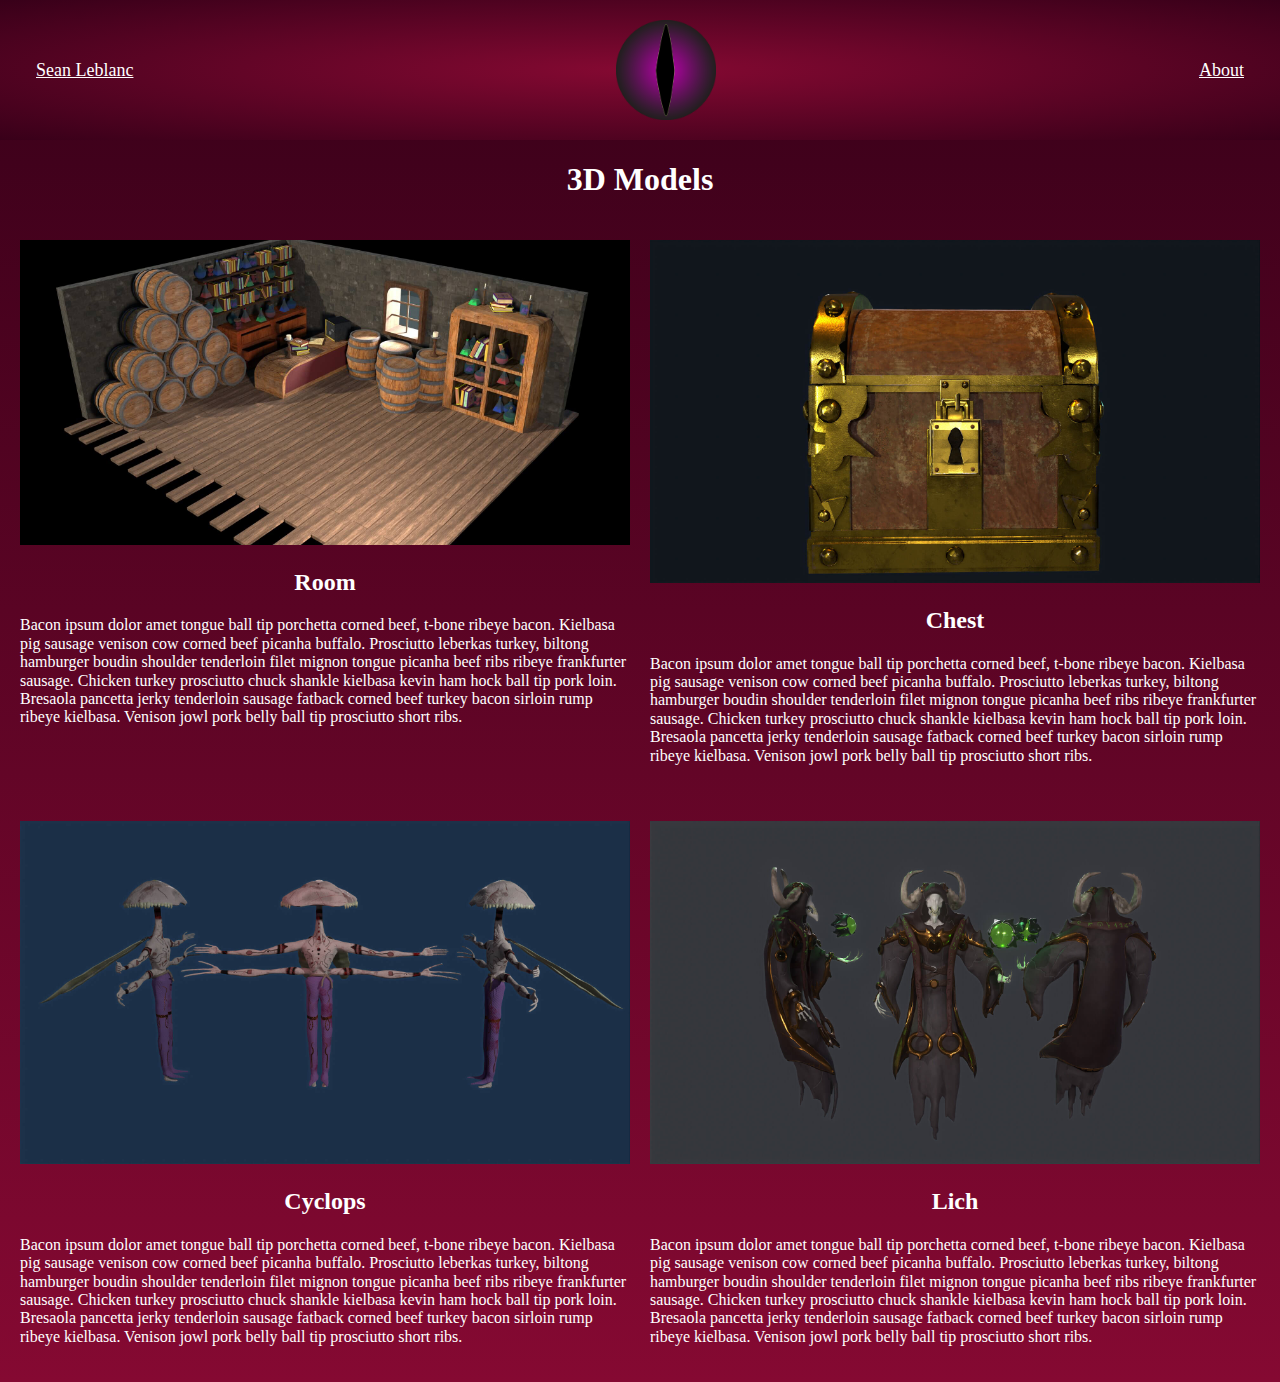
==== 3d.html @ b7f30210 "Finalized Website (mostly)" ====
<!doctype html>
<html class="no-js" lang="English">

<head>
  <meta charset="utf-8">
  <title>Sean Leblanc Portfolio Website 3D Content</title>
  <meta name="description" content="A website containing 3D content for my portfolio">
  <meta name="viewport" content="width=device-width, initial-scale=1">

  <meta property="og:title" content="">
  <meta property="og:type" content="">
  <meta property="og:url" content="">
  <meta property="og:image" content="">

  <link rel="manifest" href="site.webmanifest">
  <link rel="apple-touch-icon" href="icon.png">
  <!-- Place favicon.ico in the root directory -->

  <link rel="stylesheet" href="css/normalize.css">
  <link rel="stylesheet" href="css/main.css">

  <meta name="theme-color" content="#fafafa">
</head>

<header class="main-header">
  <nav>
    <a class="button" href="home.html">Sean Leblanc</a>
  </nav>
  <img class="header-logo" src="img/eye.png" alt="eye.png">
  <nav>
    <a class="button" href="about.html">About</a>
  </nav>
</header>

<body class="page-color">
    <h1 class="title">3D Models</h1>
    <div class="content-row">
        <div>
          <img src="img/room.jpg" alt="">
          <h2 class="title">Room</h2>
          <p>Bacon ipsum dolor amet tongue ball tip porchetta corned beef, t-bone ribeye bacon. Kielbasa pig sausage venison cow corned beef picanha buffalo. Prosciutto leberkas turkey, biltong hamburger boudin shoulder tenderloin filet mignon tongue picanha beef ribs ribeye frankfurter sausage. Chicken turkey prosciutto chuck shankle kielbasa kevin ham hock ball tip pork loin. Bresaola pancetta jerky tenderloin sausage fatback corned beef turkey bacon sirloin rump ribeye kielbasa. Venison jowl pork belly ball tip prosciutto short ribs.</p>
        </div>
        <div>
          <img src="img/chest.jpg" alt="">
          <h2 class="title">Chest</h2>
          <p>Bacon ipsum dolor amet tongue ball tip porchetta corned beef, t-bone ribeye bacon. Kielbasa pig sausage venison cow corned beef picanha buffalo. Prosciutto leberkas turkey, biltong hamburger boudin shoulder tenderloin filet mignon tongue picanha beef ribs ribeye frankfurter sausage. Chicken turkey prosciutto chuck shankle kielbasa kevin ham hock ball tip pork loin. Bresaola pancetta jerky tenderloin sausage fatback corned beef turkey bacon sirloin rump ribeye kielbasa. Venison jowl pork belly ball tip prosciutto short ribs.</p>
        </div>
      </div>
      <div class="content-row">
        <div>
          <img src="img/cyclops.jpg" alt="">
          <h2 class="title">Cyclops</h2>
          <p>Bacon ipsum dolor amet tongue ball tip porchetta corned beef, t-bone ribeye bacon. Kielbasa pig sausage venison cow corned beef picanha buffalo. Prosciutto leberkas turkey, biltong hamburger boudin shoulder tenderloin filet mignon tongue picanha beef ribs ribeye frankfurter sausage. Chicken turkey prosciutto chuck shankle kielbasa kevin ham hock ball tip pork loin. Bresaola pancetta jerky tenderloin sausage fatback corned beef turkey bacon sirloin rump ribeye kielbasa. Venison jowl pork belly ball tip prosciutto short ribs.</p>
        </div>
        <div>
          <img src="img/lich.jpg" alt="">
          <h2 class="title">Lich</h2>
          <p>Bacon ipsum dolor amet tongue ball tip porchetta corned beef, t-bone ribeye bacon. Kielbasa pig sausage venison cow corned beef picanha buffalo. Prosciutto leberkas turkey, biltong hamburger boudin shoulder tenderloin filet mignon tongue picanha beef ribs ribeye frankfurter sausage. Chicken turkey prosciutto chuck shankle kielbasa kevin ham hock ball tip pork loin. Bresaola pancetta jerky tenderloin sausage fatback corned beef turkey bacon sirloin rump ribeye kielbasa. Venison jowl pork belly ball tip prosciutto short ribs.</p>
        </div>
      </div>
</body>
---- css/main.css ----
.preamble p {
  display: none;
  display: inline;
  display: inline-block;
  display: block;
}

img {
  width: 100%;
  height: auto;
}

.content-row {
  display: flex;
  gap: 20px;
  padding: 20px;
}

.main-header {
  position: sticky;
  top: 0;
  display: flex;
  justify-content: space-between;
  align-items: center;
  background-color: #380019;
  background-image: radial-gradient(#850932, #380019);
  color: white;
  gap: 20px;
  padding: 20px;
}

.page-color {
  background-image: linear-gradient(#380019, #850932);
  color: white;
}

.header-logo {
  max-width: 100px;
  max-height: 100px;
}

.section-background {
  display: flex;
  align-items: center;
  gap: 24px;
  padding-left: 60px;
  padding-right: 60px;
}

.section-description {
 width: 50%;
}

.section-image {
  width: 50%;
}

.button {
  border-radius: 50px;
  border: 0;
  font-size: 18px;
  color: white;
  padding: 8px 16px;
  cursor: pointer;
}

.button:hover {
  color: rgb(187, 187, 187);
}

.button:focus {
  color: black;
}

.button-about {
  border-radius: 50px;
  color: rgb(255, 255, 255);
  border: 0;
  font-size: 18px;
  padding: 8px 16px;
  cursor: pointer;
  display: flex;
  justify-content: center;
  padding: 50px;
}

.title {
  display: flex;
  justify-content: center;
}

.paragraph {
  display: flex;
  justify-content: center;
  padding: 100px;
}
.self-image {
  display: block;
  margin-left: auto;
  margin-right: auto;
  width: 50%;
}
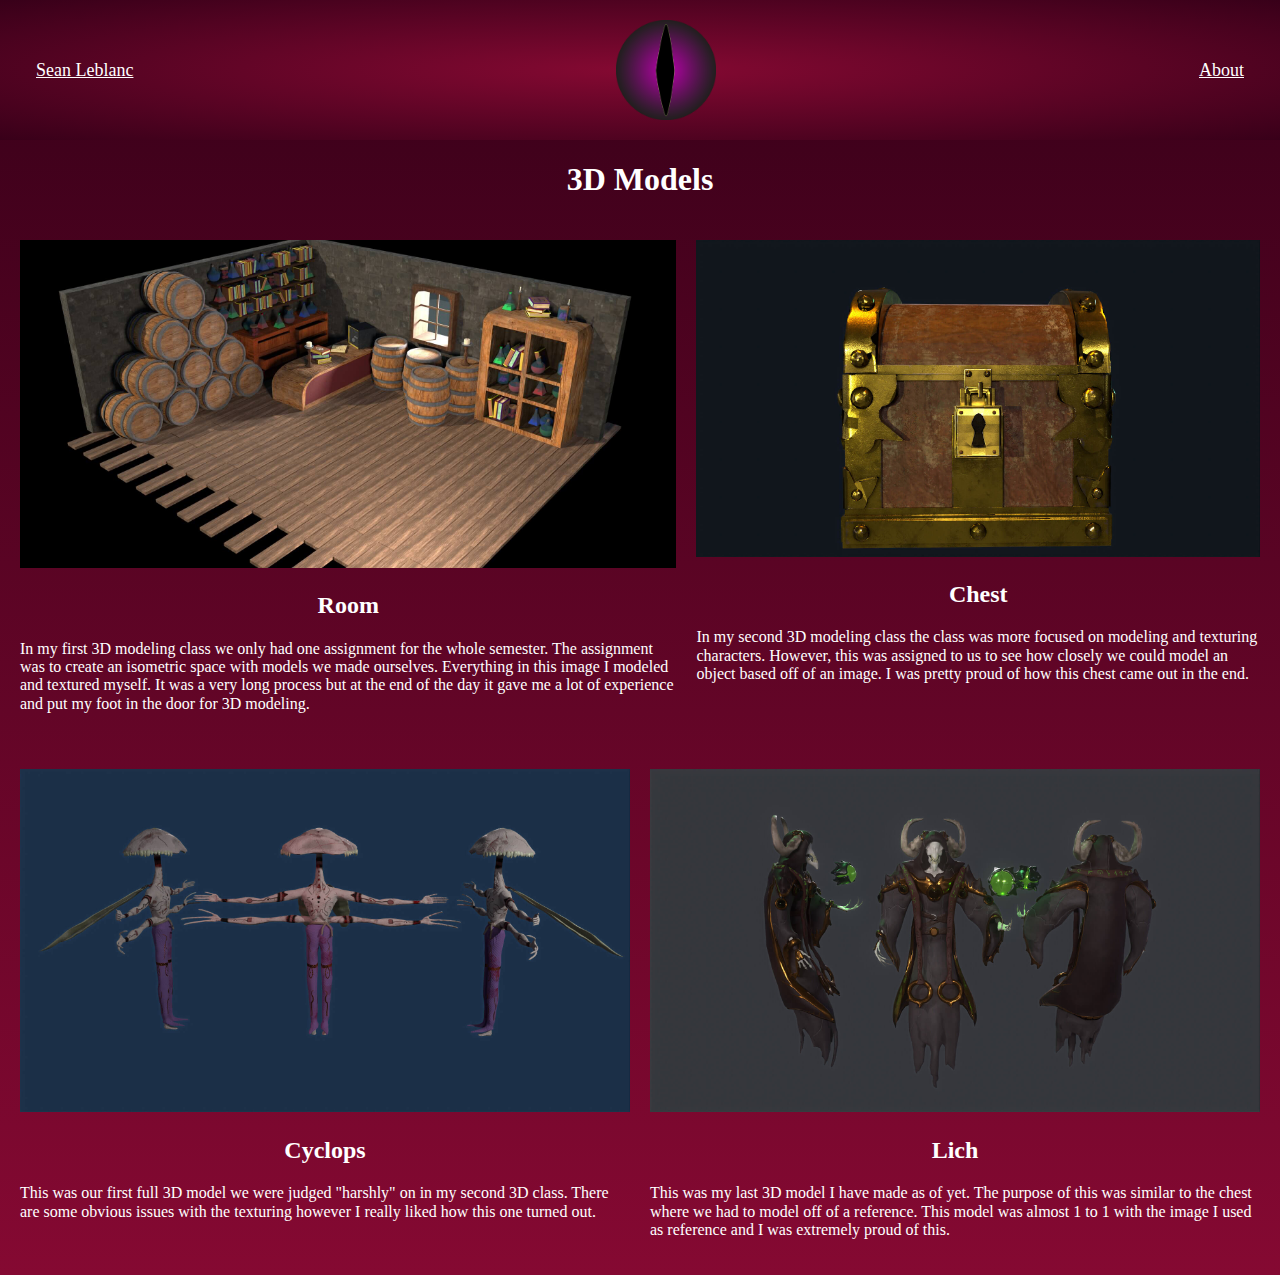
==== commit 75f8536d: "Added descriptions" ====
--- a/3d.html
+++ b/3d.html
@@ -38,24 +38,24 @@
         <div>
           <img src="img/room.jpg" alt="">
           <h2 class="title">Room</h2>
-          <p>Bacon ipsum dolor amet tongue ball tip porchetta corned beef, t-bone ribeye bacon. Kielbasa pig sausage venison cow corned beef picanha buffalo. Prosciutto leberkas turkey, biltong hamburger boudin shoulder tenderloin filet mignon tongue picanha beef ribs ribeye frankfurter sausage. Chicken turkey prosciutto chuck shankle kielbasa kevin ham hock ball tip pork loin. Bresaola pancetta jerky tenderloin sausage fatback corned beef turkey bacon sirloin rump ribeye kielbasa. Venison jowl pork belly ball tip prosciutto short ribs.</p>
+          <p>In my first 3D modeling class we only had one assignment for the whole semester. The assignment was to create an isometric space with models we made ourselves.  Everything in this image I modeled and textured myself.  It was a very long process but at the end of the day it gave me a lot of experience and put my foot in the door for 3D modeling.<p>
         </div>
         <div>
           <img src="img/chest.jpg" alt="">
           <h2 class="title">Chest</h2>
-          <p>Bacon ipsum dolor amet tongue ball tip porchetta corned beef, t-bone ribeye bacon. Kielbasa pig sausage venison cow corned beef picanha buffalo. Prosciutto leberkas turkey, biltong hamburger boudin shoulder tenderloin filet mignon tongue picanha beef ribs ribeye frankfurter sausage. Chicken turkey prosciutto chuck shankle kielbasa kevin ham hock ball tip pork loin. Bresaola pancetta jerky tenderloin sausage fatback corned beef turkey bacon sirloin rump ribeye kielbasa. Venison jowl pork belly ball tip prosciutto short ribs.</p>
+          <p>In my second 3D modeling class the class was more focused on modeling and texturing characters.  However, this was assigned to us to see how closely we could model an object based off of an image. I was pretty proud of how this chest came out in the end.</p>
         </div>
       </div>
       <div class="content-row">
         <div>
           <img src="img/cyclops.jpg" alt="">
           <h2 class="title">Cyclops</h2>
-          <p>Bacon ipsum dolor amet tongue ball tip porchetta corned beef, t-bone ribeye bacon. Kielbasa pig sausage venison cow corned beef picanha buffalo. Prosciutto leberkas turkey, biltong hamburger boudin shoulder tenderloin filet mignon tongue picanha beef ribs ribeye frankfurter sausage. Chicken turkey prosciutto chuck shankle kielbasa kevin ham hock ball tip pork loin. Bresaola pancetta jerky tenderloin sausage fatback corned beef turkey bacon sirloin rump ribeye kielbasa. Venison jowl pork belly ball tip prosciutto short ribs.</p>
+          <p>This was our first full 3D model we were judged "harshly" on in my second 3D class.  There are some obvious issues with the texturing however I really liked how this one turned out.</p>
         </div>
         <div>
           <img src="img/lich.jpg" alt="">
           <h2 class="title">Lich</h2>
-          <p>Bacon ipsum dolor amet tongue ball tip porchetta corned beef, t-bone ribeye bacon. Kielbasa pig sausage venison cow corned beef picanha buffalo. Prosciutto leberkas turkey, biltong hamburger boudin shoulder tenderloin filet mignon tongue picanha beef ribs ribeye frankfurter sausage. Chicken turkey prosciutto chuck shankle kielbasa kevin ham hock ball tip pork loin. Bresaola pancetta jerky tenderloin sausage fatback corned beef turkey bacon sirloin rump ribeye kielbasa. Venison jowl pork belly ball tip prosciutto short ribs.</p>
+          <p>This was my last 3D model I have made as of yet.  The purpose of this was similar to the chest where we had to model off of a reference.  This model was almost 1 to 1 with the image I used as reference and I was extremely proud of this.</p>
         </div>
       </div>
 </body>